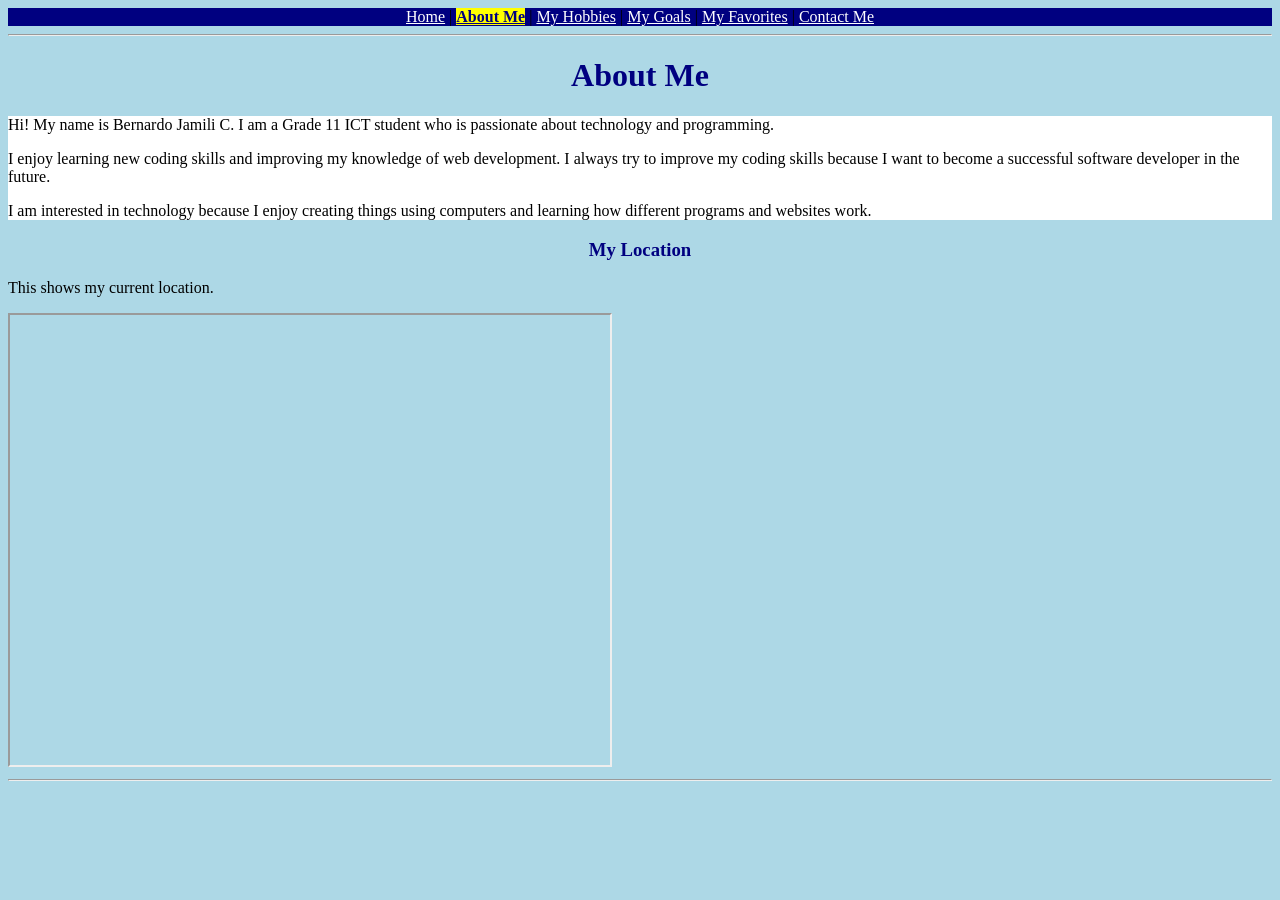
==== About me.html @ 5b298a46 "Refactor About Me section with class attributes Updated paragraph elements to include a class for st" ====
<!DOCTYPE html>
<html lang="en">
<head>
    <meta charset="UTF-8">
    <meta name="viewport" content="width=device-width, initial-scale=1.0">
    <title>Bernardo Jamili C. - About Me</title>
    <link rel="stylesheet" href="style.css">
</head>

<body>

<nav>
    <a class="nav-link" href="index.html">Home</a> |
    <a class="nav-link highlight" href="About me.html">About Me</a> |
    <a class="nav-link" href="Hobbies.html">My Hobbies</a> |
    <a class="nav-link" href="Goals.html">My Goals</a> |
    <a class="nav-link" href="Favorites.html">My Favorites</a> |
    <a class="nav-link" href="contact.html">Contact Me</a>
</nav>

<hr>

<h1 id="page-title">About Me</h1>

<div id="about-section">

    <p class="about-text">
        Hi! My name is Bernardo Jamili C. I am a Grade 11 ICT
        student who is passionate about technology and programming.
    </p>

    <p class="about-text">
        I enjoy learning new coding skills and improving my
        knowledge of web development. I always try to improve my
        coding skills because I want to become a successful
        software developer in the future.
    </p>

    <p class="about-text">
        I am interested in technology because I enjoy creating
        things using computers and learning how different programs
        and websites work.
    </p>

</div>

<h3 class="section-title">My Location</h3>

<p class="about-text">
    This shows my current location.
</p>

<iframe
    src="https://www.google.com/maps/embed?pb=!1m18!1m12!1m3!1d3399.1537400641478!2d124.00300313278694!3d10.290626465885428!2m3!1f0!2f0!3f0!3m2!1i1024!2i768!4f13.1!3m3!1m2!1s0x33a9973127740e0f%3A0x9911d2f9ac314143!2sGoong%20Spa!5e1!3m2!1sen!2sph!4v1786276310783!5m2!1sen!2sph"
    width="600"
    height="450"
    allowfullscreen
    loading="lazy"
    referrerpolicy="strict-origin-when-cross-origin">
</iframe>

<hr>

</body>
</html>
---- style.css ----
body {
    background-color: lightblue;
    color: black;
    text-align: left;
}

nav {
    background-color: navy;
    text-align: center;
}

h1 {
    color: navy;
    text-align: center;
    font-weight: bold;
}

h2 {
    color: navy;
}

h3 {
    color: navy;
}

p {
    color: black;
}

th {
    background-color: navy;
    color: white;
    font-weight: bold;
}

td {
    color: black;
}

button {
    background-color: navy;
    color: white;
    font-weight: bold;
}


/* ==============================
   CLASS SELECTORS
   ============================== */

.nav-link {
    color: white;
}

.highlight {
    background-color: yellow;
    color: navy;
    font-weight: bold;
}

.section-title {
    color: navy;
    text-align: center;
    font-weight: bold;
}

.info-table {
    background-color: white;
    color: black;
}

.about-text {
    color: black;
}

.home-text {
    color: black;
}

.goal-text {
    color: black;
}

.hobby-text {
    color: black;
}

.favorite-text {
    color: black;
}

.form-label {
    color: navy;
    font-weight: bold;
}

.form-input {
    background-color: white;
    color: black;
}


/* ==============================
   ID SELECTORS
   ============================== */

#page-title {
    color: navy;
    text-align: center;
    font-weight: bold;
}

#main-header {
    background-color: white;
    text-align: center;
}

#about-section {
    background-color: white;
    text-align: left;
}

#contact-section {
    background-color: white;
    text-align: left;
}

#contact-form {
    color: black;
}
```
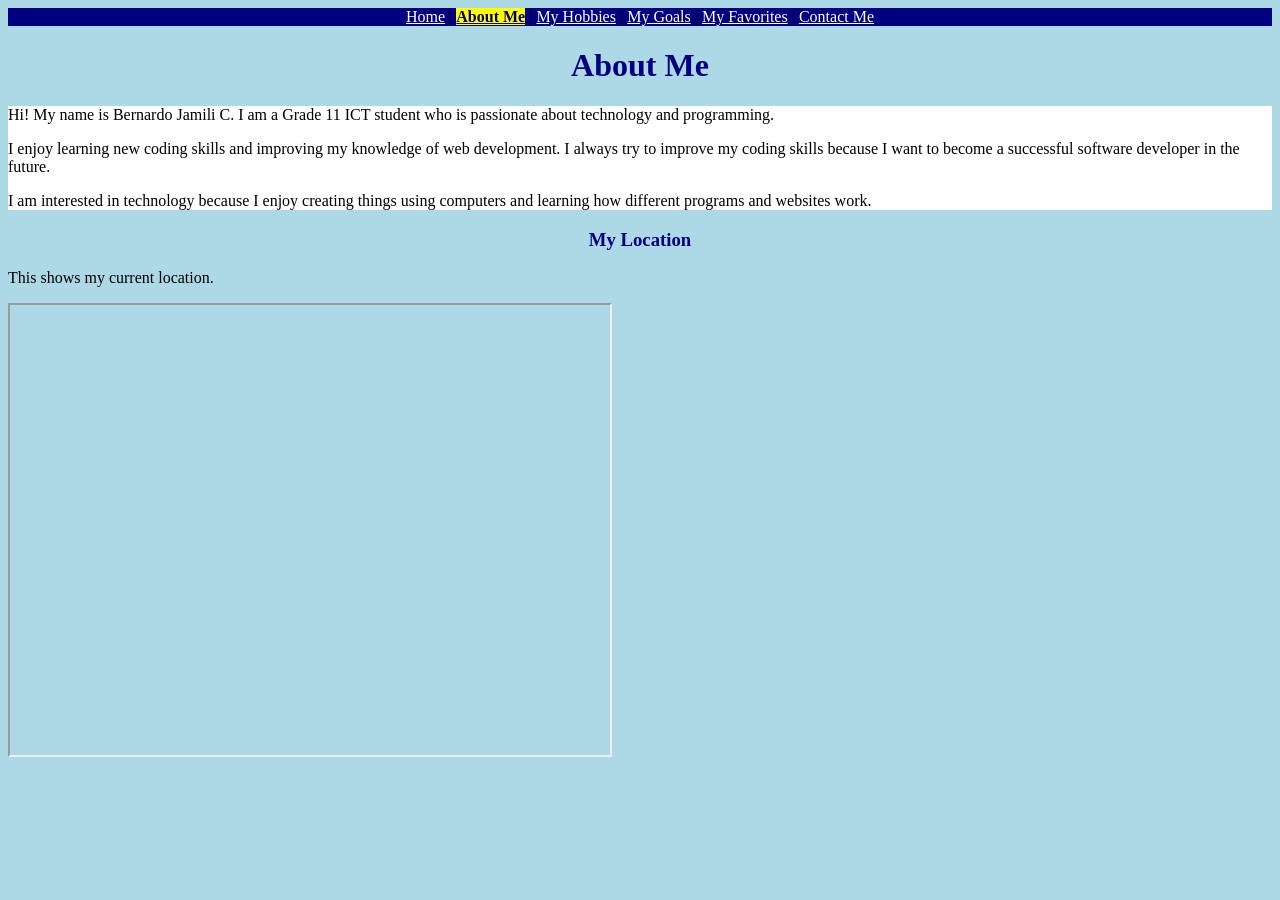
==== commit a9ba7b1d: "Update About me.html" ====
--- a/About me.html
+++ b/About me.html
@@ -17,8 +17,6 @@
     <a class="nav-link" href="Favorites.html">My Favorites</a> |
     <a class="nav-link" href="contact.html">Contact Me</a>
 </nav>
-
-<hr>
 
 <h1 id="page-title">About Me</h1>
 
@@ -59,7 +57,5 @@
     referrerpolicy="strict-origin-when-cross-origin">
 </iframe>
 
-<hr>
-
 </body>
 </html>
--- a/style.css
+++ b/style.css
@@ -128,4 +128,4 @@
 #contact-form {
     color: black;
 }
-```
+
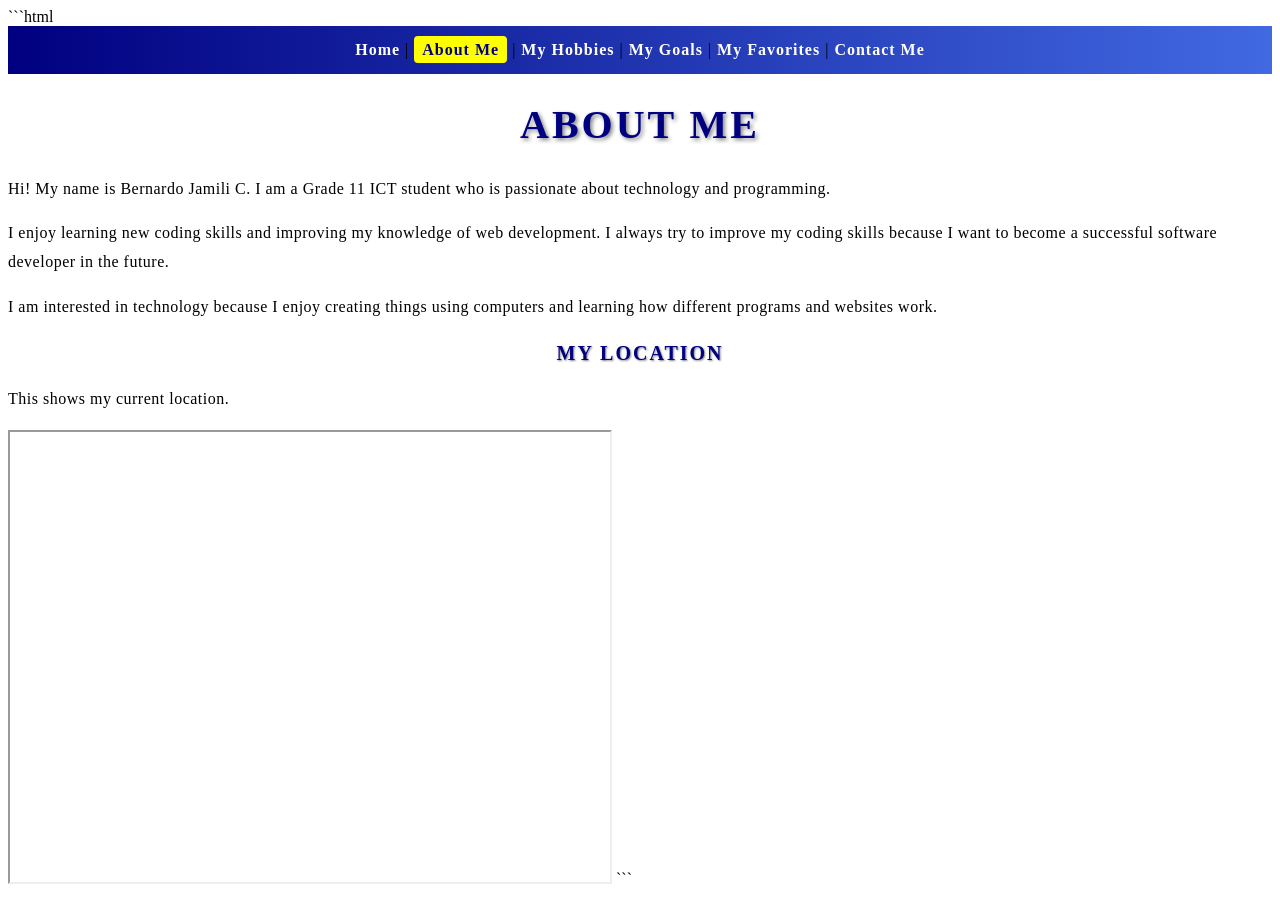
==== commit b4efbb9f: "Refactor About Me page HTML structure Updated the HTML structure and formatting for consistency." ====
--- a/About me.html
+++ b/About me.html
@@ -1,61 +1,66 @@
+```html
 <!DOCTYPE html>
 <html lang="en">
+
 <head>
     <meta charset="UTF-8">
     <meta name="viewport" content="width=device-width, initial-scale=1.0">
+
     <title>Bernardo Jamili C. - About Me</title>
+
     <link rel="stylesheet" href="style.css">
 </head>
 
 <body>
 
-<nav>
-    <a class="nav-link" href="index.html">Home</a> |
-    <a class="nav-link highlight" href="About me.html">About Me</a> |
-    <a class="nav-link" href="Hobbies.html">My Hobbies</a> |
-    <a class="nav-link" href="Goals.html">My Goals</a> |
-    <a class="nav-link" href="Favorites.html">My Favorites</a> |
-    <a class="nav-link" href="contact.html">Contact Me</a>
-</nav>
+    <nav>
+        <a class="nav-link" href="index.html">Home</a> |
+        <a class="nav-link highlight" href="About me.html">About Me</a> |
+        <a class="nav-link" href="Hobbies.html">My Hobbies</a> |
+        <a class="nav-link" href="Goals.html">My Goals</a> |
+        <a class="nav-link" href="Favorites.html">My Favorites</a> |
+        <a class="nav-link" href="contact.html">Contact Me</a>
+    </nav>
 
-<h1 id="page-title">About Me</h1>
+    <h1 id="page-title">About Me</h1>
 
-<div id="about-section">
+    <div id="about-section">
+
+        <p class="about-text">
+            Hi! My name is Bernardo Jamili C. I am a Grade 11 ICT
+            student who is passionate about technology and programming.
+        </p>
+
+        <p class="about-text">
+            I enjoy learning new coding skills and improving my
+            knowledge of web development. I always try to improve my
+            coding skills because I want to become a successful
+            software developer in the future.
+        </p>
+
+        <p class="about-text">
+            I am interested in technology because I enjoy creating
+            things using computers and learning how different programs
+            and websites work.
+        </p>
+
+    </div>
+
+    <h3 class="section-title">My Location</h3>
 
     <p class="about-text">
-        Hi! My name is Bernardo Jamili C. I am a Grade 11 ICT
-        student who is passionate about technology and programming.
+        This shows my current location.
     </p>
 
-    <p class="about-text">
-        I enjoy learning new coding skills and improving my
-        knowledge of web development. I always try to improve my
-        coding skills because I want to become a successful
-        software developer in the future.
-    </p>
-
-    <p class="about-text">
-        I am interested in technology because I enjoy creating
-        things using computers and learning how different programs
-        and websites work.
-    </p>
-
-</div>
-
-<h3 class="section-title">My Location</h3>
-
-<p class="about-text">
-    This shows my current location.
-</p>
-
-<iframe
-    src="https://www.google.com/maps/embed?pb=!1m18!1m12!1m3!1d3399.1537400641478!2d124.00300313278694!3d10.290626465885428!2m3!1f0!2f0!3f0!3m2!1i1024!2i768!4f13.1!3m3!1m2!1s0x33a9973127740e0f%3A0x9911d2f9ac314143!2sGoong%20Spa!5e1!3m2!1sen!2sph!4v1786276310783!5m2!1sen!2sph"
-    width="600"
-    height="450"
-    allowfullscreen
-    loading="lazy"
-    referrerpolicy="strict-origin-when-cross-origin">
-</iframe>
+    <iframe
+        src="https://www.google.com/maps/embed?pb=!1m18!1m12!1m3!1d3399.1537400641478!2d124.00300313278694!3d10.290626465885428!2m3!1f0!2f0!3f0!3m2!1i1024!2i768!4f13.1!3m3!1m2!1s0x33a9973127740e0f%3A0x9911d2f9ac314143!2sGoong%20Spa!5e1!3m2!1sen!2sph!4v1786276310783!5m2!1sen!2sph"
+        width="600"
+        height="450"
+        allowfullscreen
+        loading="lazy"
+        referrerpolicy="strict-origin-when-cross-origin">
+    </iframe>
 
 </body>
 </html>
+```
--- a/style.css
+++ b/style.css
@@ -1,46 +1,110 @@
+```css
 body {
     background-color: lightblue;
     color: black;
+
+    /* CSS TEXT */
     text-align: left;
+    line-height: 1.6;
+
+    /* CSS FONT */
+    font-family: Arial, Helvetica, sans-serif;
+    font-size: 16px;
 }
 
 nav {
-    background-color: navy;
-    text-align: center;
+    /* CSS GRADIENT */
+    background: linear-gradient(to right, navy, #4169e1);
+
+    text-align: center;
+    padding: 15px;
+
+    /* CSS TEXT */
+    letter-spacing: 1px;
 }
 
 h1 {
     color: navy;
     text-align: center;
-    font-weight: bold;
+
+    /* CSS FONT */
+    font-family: Georgia, "Times New Roman", serif;
+    font-size: 36px;
+    font-weight: bold;
+
+    /* CSS TEXT */
+    text-transform: uppercase;
+    letter-spacing: 2px;
+    text-shadow: 2px 2px 3px gray;
 }
 
 h2 {
     color: navy;
+
+    /* CSS FONT */
+    font-size: 25px;
+    font-weight: bold;
 }
 
 h3 {
     color: navy;
+    font-size: 20px;
 }
 
 p {
     color: black;
-}
+
+    /* CSS TEXT */
+    line-height: 1.8;
+    letter-spacing: 0.5px;
+}
+
+
+/* ==============================
+   TABLE
+   ============================== */
 
 th {
     background-color: navy;
     color: white;
     font-weight: bold;
+
+    /* CSS TEXT */
+    text-align: center;
+    text-transform: uppercase;
 }
 
 td {
     color: black;
 }
+
+
+/* ==============================
+   BUTTON
+   ============================== */
 
 button {
     background-color: navy;
     color: white;
     font-weight: bold;
+
+    /* CSS FONT */
+    font-size: 16px;
+
+    /* CSS TEXT */
+    text-transform: uppercase;
+    letter-spacing: 1px;
+
+    padding: 10px 20px;
+    border: none;
+    border-radius: 5px;
+
+    /* CSS OPACITY */
+    opacity: 0.9;
+}
+
+button:hover {
+    opacity: 0.7;
 }
 
 
@@ -50,18 +114,37 @@
 
 .nav-link {
     color: white;
+
+    /* CSS TEXT */
+    text-decoration: none;
+    font-weight: bold;
+}
+
+.nav-link:hover {
+    text-decoration: underline;
+
+    /* CSS OPACITY */
+    opacity: 0.7;
 }
 
 .highlight {
     background-color: yellow;
     color: navy;
     font-weight: bold;
+
+    padding: 5px 8px;
+    border-radius: 4px;
 }
 
 .section-title {
     color: navy;
     text-align: center;
     font-weight: bold;
+
+    /* CSS TEXT */
+    text-transform: uppercase;
+    letter-spacing: 2px;
+    text-shadow: 1px 1px 2px gray;
 }
 
 .info-table {
@@ -75,6 +158,9 @@
 
 .home-text {
     color: black;
+
+    /* CSS TEXT */
+    line-height: 1.8;
 }
 
 .goal-text {
@@ -92,11 +178,21 @@
 .form-label {
     color: navy;
     font-weight: bold;
+
+    /* CSS FONT */
+    font-size: 16px;
 }
 
 .form-input {
     background-color: white;
     color: black;
+
+    /* CSS FONT */
+    font-family: Arial, Helvetica, sans-serif;
+    font-size: 16px;
+
+    padding: 8px;
+    border: 1px solid navy;
 }
 
 
@@ -108,16 +204,34 @@
     color: navy;
     text-align: center;
     font-weight: bold;
+
+    /* CSS FONT */
+    font-family: Georgia, "Times New Roman", serif;
+    font-size: 40px;
+
+    /* CSS TEXT */
+    text-transform: uppercase;
+    letter-spacing: 3px;
+    text-shadow: 2px 2px 4px gray;
 }
 
 #main-header {
-    background-color: white;
-    text-align: center;
+    /* CSS GRADIENT */
+    background: linear-gradient(to bottom, white, lightblue);
+
+    text-align: center;
+    padding: 30px;
+
+    /* CSS OPACITY */
+    opacity: 0.95;
 }
 
 #about-section {
     background-color: white;
     text-align: left;
+
+    /* CSS TEXT */
+    line-height: 1.7;
 }
 
 #contact-section {
@@ -128,4 +242,4 @@
 #contact-form {
     color: black;
 }
-
+```
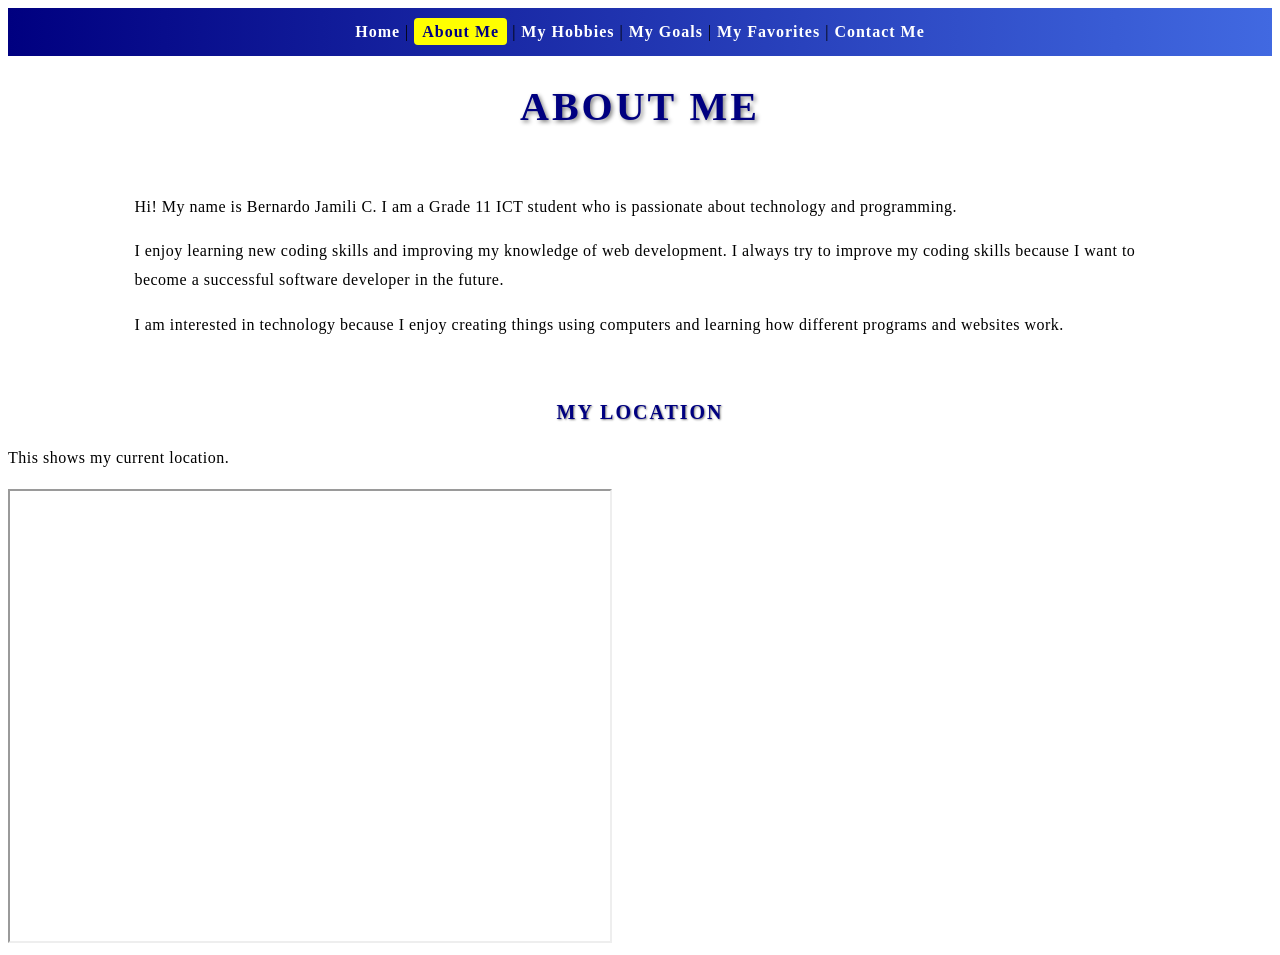
==== commit 6d141a4b: "Update About me.html" ====
--- a/About me.html
+++ b/About me.html
@@ -1,4 +1,4 @@
-```html
+
 <!DOCTYPE html>
 <html lang="en">
 
@@ -63,4 +63,3 @@
 
 </body>
 </html>
-```
--- a/style.css
+++ b/style.css
@@ -64,6 +64,12 @@
    TABLE
    ============================== */
 
+table {
+    width: 80%;
+    margin: 25px auto;
+    border-collapse: collapse;
+}
+
 th {
     background-color: navy;
     color: white;
@@ -76,6 +82,13 @@
 
 td {
     color: black;
+    background-color: white;
+}
+
+th,
+td {
+    border: 1px solid navy;
+    padding: 12px;
 }
 
 
@@ -232,14 +245,72 @@
 
     /* CSS TEXT */
     line-height: 1.7;
+
+    width: 80%;
+    margin: 25px auto;
+    padding: 20px;
+
+    border-radius: 10px;
 }
 
 #contact-section {
     background-color: white;
     text-align: left;
+
+    width: 80%;
+    margin: 25px auto;
+    padding: 20px;
+
+    border-radius: 10px;
 }
 
 #contact-form {
     color: black;
 }
+
+
+/* ==============================
+   HOBBY VIDEO
+   ============================== */
+
+.hobby-video {
+    display: block;
+    margin: 20px auto;
+
+    border-radius: 10px;
+
+    /* CSS OPACITY */
+    opacity: 0.9;
+}
+
+.hobby-video:hover {
+    opacity: 1;
+}
+
+
+/* ==============================
+   FAVORITES
+   ============================== */
+
+.favorite-list {
+    line-height: 2;
+    font-size: 17px;
+    color: black;
+}
+
+.favorite-list li {
+    letter-spacing: 0.5px;
+}
+
+.favorite-audio {
+    display: block;
+    margin: 20px auto;
+
+    /* CSS OPACITY */
+    opacity: 0.9;
+}
+
+.favorite-audio:hover {
+    opacity: 1;
+}
 ```
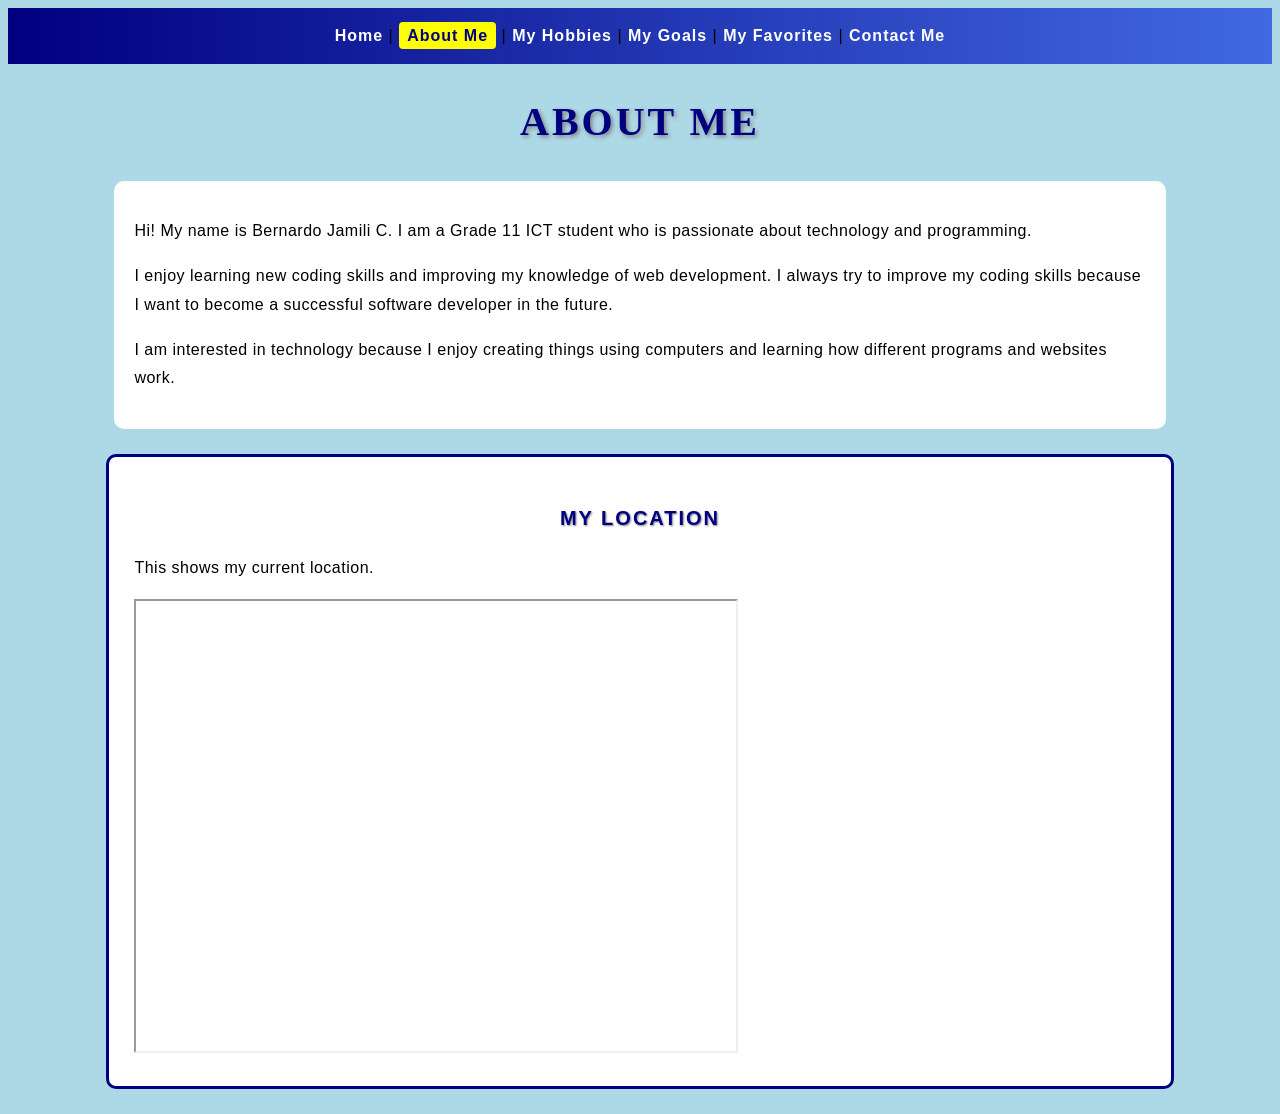
==== commit 4af825e9: "Update About me.html" ====
--- a/About me.html
+++ b/About me.html
@@ -45,6 +45,8 @@
         </p>
 
     </div>
+    
+    <div class="card">
 
     <h3 class="section-title">My Location</h3>
 
--- a/style.css
+++ b/style.css
@@ -1,4 +1,3 @@
-```css
 body {
     background-color: lightblue;
     color: black;
@@ -237,6 +236,12 @@
 
     /* CSS OPACITY */
     opacity: 0.95;
+
+    /* 2.2 POSITION */
+    position: relative;
+
+    /* 2.2 BOX MODEL */
+    margin-bottom: 20px;
 }
 
 #about-section {
@@ -313,4 +318,128 @@
 .favorite-audio:hover {
     opacity: 1;
 }
-```
+
+
+/* ==============================
+   2.2 CSS BOX MODEL
+   ============================== */
+
+.card {
+    background-color: white;
+
+    /* BOX MODEL */
+    width: 80%;
+    margin: 25px auto;
+    padding: 25px;
+    border: 3px solid navy;
+
+    border-radius: 10px;
+
+    /* POSITION */
+    position: relative;
+}
+
+
+/* ==============================
+   2.2 FLOAT
+   ============================== */
+
+.profile-image {
+    float: left;
+
+    width: 300px;
+    height: auto;
+
+    margin: 10px 25px 15px 0;
+    padding: 5px;
+
+    border: 3px solid navy;
+    border-radius: 10px;
+}
+
+
+/* Clears the floated image */
+
+.clear-float {
+    clear: both;
+}
+
+
+/* ==============================
+   2.2 LIST
+   ============================== */
+
+.profile-list {
+    background-color: lightblue;
+
+    margin: 20px 0;
+    padding: 20px 40px;
+
+    border: 2px solid navy;
+    border-radius: 8px;
+
+    line-height: 2;
+}
+
+.profile-list li {
+    color: navy;
+    font-weight: bold;
+}
+
+
+/* ==============================
+   2.2 LINKS
+   ============================== */
+
+.page-links {
+    margin-top: 20px;
+}
+
+.page-links a {
+    display: inline-block;
+
+    background-color: navy;
+    color: white;
+
+    text-decoration: none;
+    font-weight: bold;
+
+    padding: 10px 15px;
+    margin: 5px;
+
+    border: 2px solid navy;
+    border-radius: 5px;
+}
+
+.page-links a:hover {
+    background-color: royalblue;
+    color: white;
+
+    text-decoration: underline;
+}
+
+
+/* ==============================
+   2.2 POSITION + Z-INDEX
+   ============================== */
+
+.profile-badge {
+    /* POSITION */
+    position: absolute;
+
+    top: 15px;
+    right: 20px;
+
+    /* Z-INDEX */
+    z-index: 10;
+
+    background-color: yellow;
+    color: navy;
+
+    padding: 8px 12px;
+
+    border: 2px solid navy;
+    border-radius: 5px;
+
+    font-weight: bold;
+}
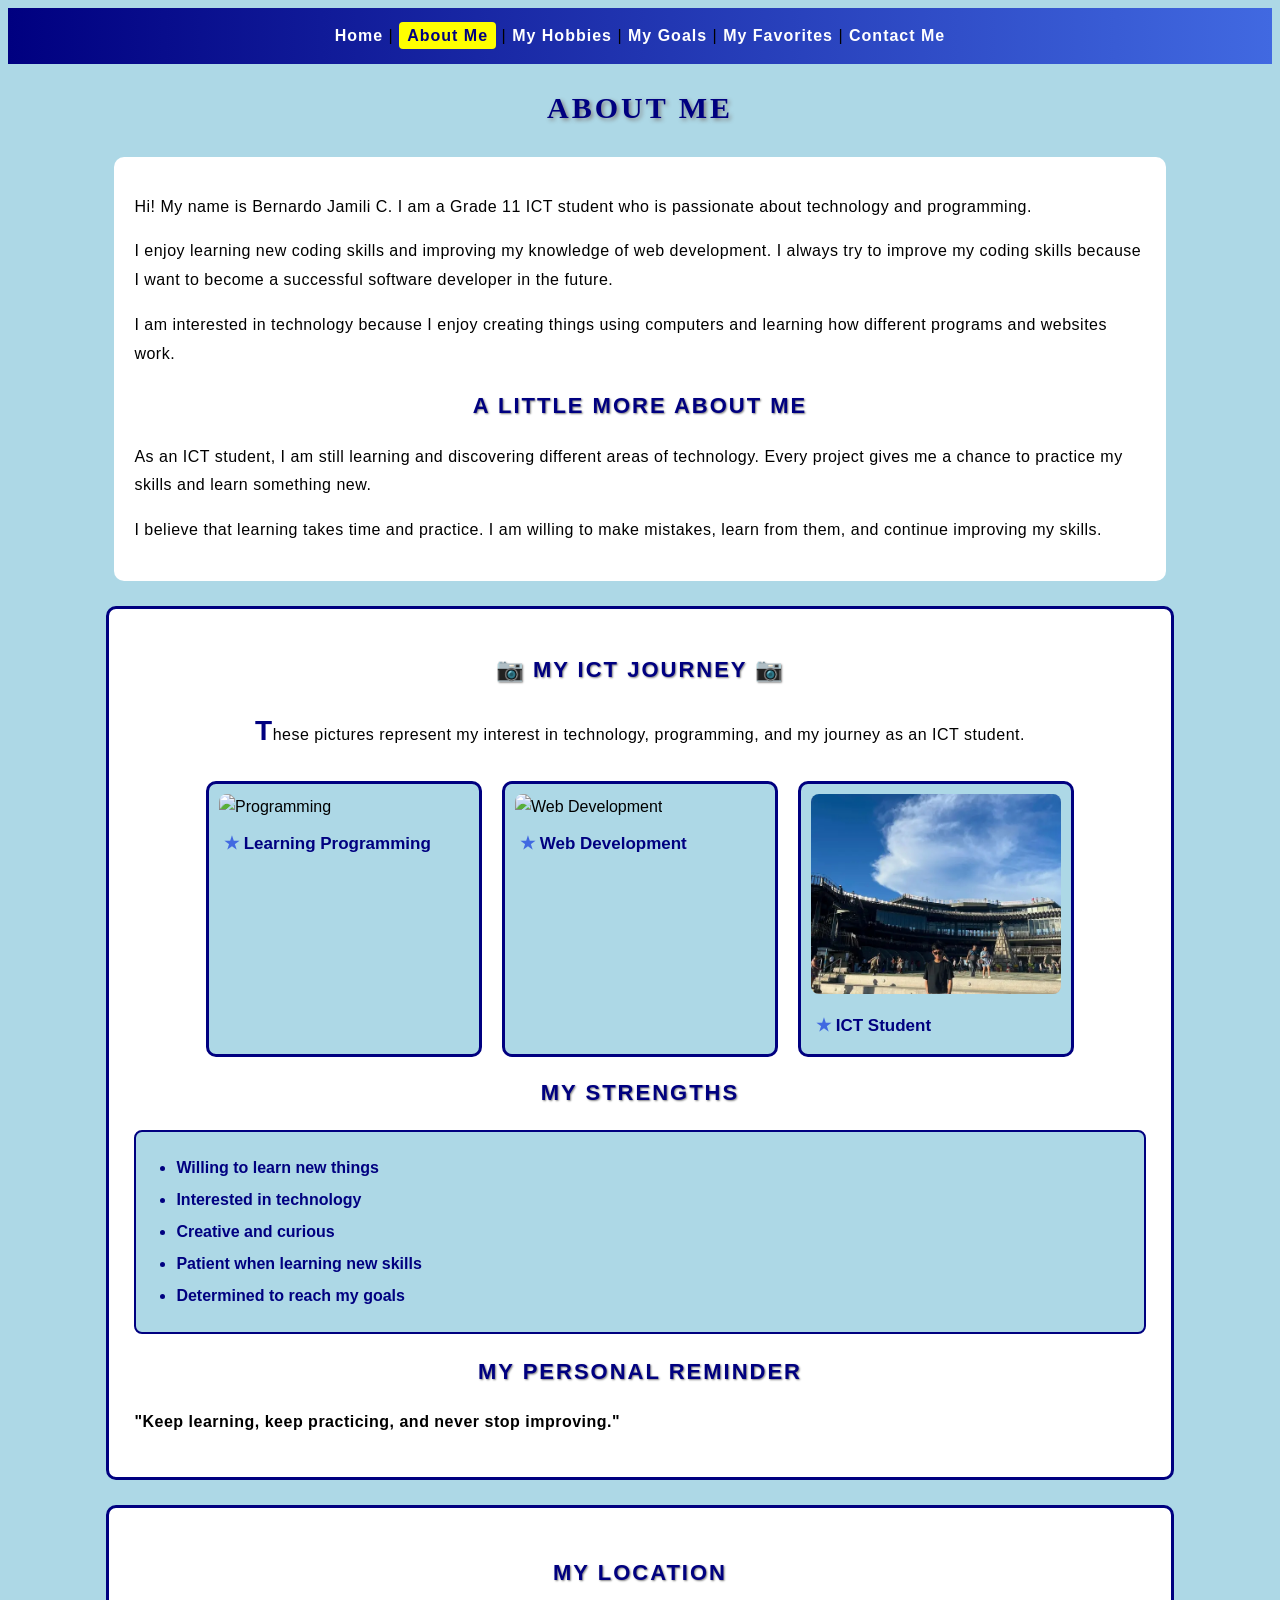
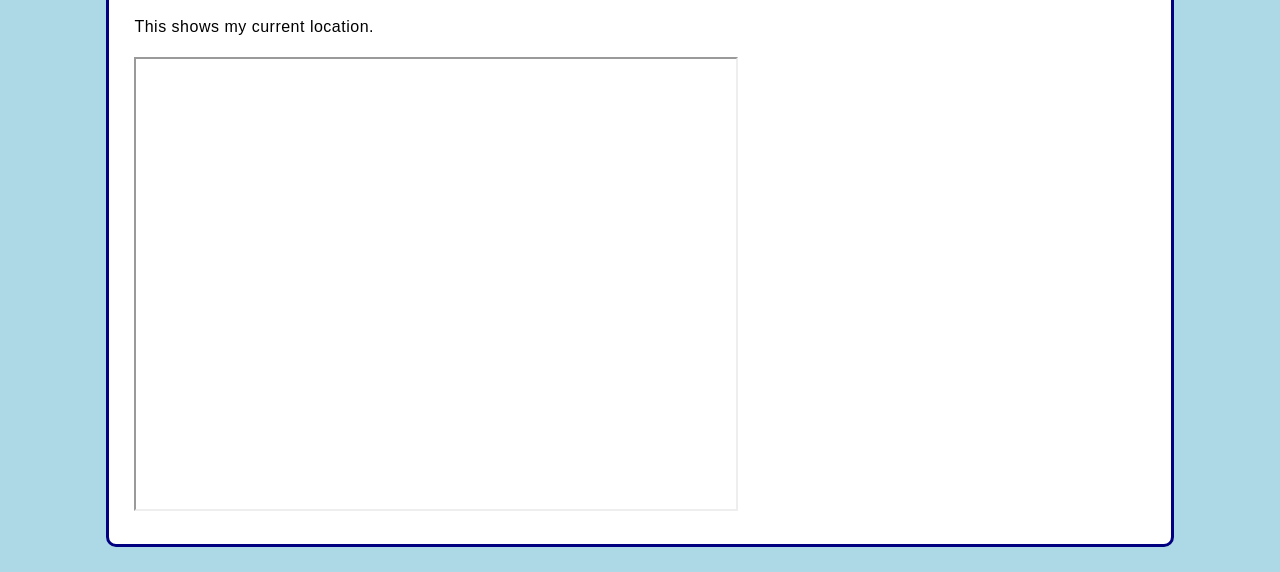
==== commit 7675655c: "Enhance About Me page with navigation and content Added navigation and additional sections to About " ====
--- a/About me.html
+++ b/About me.html
@@ -1,4 +1,3 @@
-
 <!DOCTYPE html>
 <html lang="en">
 
@@ -13,6 +12,7 @@
 
 <body>
 
+    <!-- Navigation -->
     <nav>
         <a class="nav-link" href="index.html">Home</a> |
         <a class="nav-link highlight" href="About me.html">About Me</a> |
@@ -22,6 +22,8 @@
         <a class="nav-link" href="contact.html">Contact Me</a>
     </nav>
 
+
+    <!-- About Me -->
     <h1 id="page-title">About Me</h1>
 
     <div id="about-section">
@@ -44,24 +46,105 @@
             and websites work.
         </p>
 
+        <!-- Additional Information -->
+        <h2 class="section-title">A Little More About Me</h2>
+
+        <p class="about-text">
+            As an ICT student, I am still learning and discovering
+            different areas of technology. Every project gives me a
+            chance to practice my skills and learn something new.
+        </p>
+
+        <p class="about-text">
+            I believe that learning takes time and practice. I am
+            willing to make mistakes, learn from them, and continue
+            improving my skills.
+        </p>
+
     </div>
-    
+
+
+    <!-- ICT Journey Gallery -->
     <div class="card">
 
-    <h3 class="section-title">My Location</h3>
+        <h2 class="section-title gallery-title">
+            My ICT Journey
+        </h2>
 
-    <p class="about-text">
-        This shows my current location.
-    </p>
+        <p class="gallery-intro">
+            These pictures represent my interest in technology,
+            programming, and my journey as an ICT student.
+        </p>
 
-    <iframe
-        src="https://www.google.com/maps/embed?pb=!1m18!1m12!1m3!1d3399.1537400641478!2d124.00300313278694!3d10.290626465885428!2m3!1f0!2f0!3f0!3m2!1i1024!2i768!4f13.1!3m3!1m2!1s0x33a9973127740e0f%3A0x9911d2f9ac314143!2sGoong%20Spa!5e1!3m2!1sen!2sph!4v1786276310783!5m2!1sen!2sph"
-        width="600"
-        height="450"
-        allowfullscreen
-        loading="lazy"
-        referrerpolicy="strict-origin-when-cross-origin">
-    </iframe>
+        <div class="image-gallery">
+
+            <div class="gallery-item">
+                <img src="programming.jpg" alt="Programming">
+                <div class="gallery-description">
+                    Learning Programming
+                </div>
+            </div>
+
+            <div class="gallery-item">
+                <img src="web development.jpg" alt="Web Development">
+                <div class="gallery-description">
+                    Web Development
+                </div>
+            </div>
+
+            <div class="gallery-item">
+                <img src="bernard.jpg" alt="Bernardo Jamili C.">
+                <div class="gallery-description">
+                    ICT Student
+                </div>
+            </div>
+
+        </div>
+
+
+        <!-- My Strengths -->
+        <h2 class="section-title">My Strengths</h2>
+
+        <ul class="profile-list">
+            <li>Willing to learn new things</li>
+            <li>Interested in technology</li>
+            <li>Creative and curious</li>
+            <li>Patient when learning new skills</li>
+            <li>Determined to reach my goals</li>
+        </ul>
+
+
+        <!-- Personal Quote -->
+        <h2 class="section-title">My Personal Reminder</h2>
+
+        <p class="about-text">
+            <strong>
+                "Keep learning, keep practicing, and never stop improving."
+            </strong>
+        </p>
+
+    </div>
+
+
+    <!-- Location -->
+    <div class="card">
+
+        <h3 class="section-title">My Location</h3>
+
+        <p class="about-text">
+            This shows my current location.
+        </p>
+
+        <iframe
+            src="https://www.google.com/maps/embed?pb=!1m18!1m12!1m3!1d3399.1537400641478!2d124.00300313278694!3d10.290626465885428!2m3!1f0!2f0!3f0!3m2!1i1024!2i768!4f13.1!3m3!1m2!1s0x33a9973127740e0f%3A0x9911d2f9ac314143!2sGoong%20Spa!5e1!3m2!1sen!2sph!4v1786276310783!5m2!1sen!2sph"
+            width="600"
+            height="450"
+            allowfullscreen
+            loading="lazy"
+            referrerpolicy="strict-origin-when-cross-origin">
+        </iframe>
+
+    </div>
 
 </body>
 </html>
--- a/style.css
+++ b/style.css
@@ -28,7 +28,7 @@
 
     /* CSS FONT */
     font-family: Georgia, "Times New Roman", serif;
-    font-size: 36px;
+    font-size: 30px;
     font-weight: bold;
 
     /* CSS TEXT */
@@ -39,9 +39,7 @@
 
 h2 {
     color: navy;
-
-    /* CSS FONT */
-    font-size: 25px;
+    font-size: 22px;
     font-weight: bold;
 }
 
@@ -52,8 +50,6 @@
 
 p {
     color: black;
-
-    /* CSS TEXT */
     line-height: 1.8;
     letter-spacing: 0.5px;
 }
@@ -73,8 +69,6 @@
     background-color: navy;
     color: white;
     font-weight: bold;
-
-    /* CSS TEXT */
     text-align: center;
     text-transform: uppercase;
 }
@@ -99,19 +93,16 @@
     background-color: navy;
     color: white;
     font-weight: bold;
-
-    /* CSS FONT */
     font-size: 16px;
 
-    /* CSS TEXT */
     text-transform: uppercase;
     letter-spacing: 1px;
 
     padding: 10px 20px;
+
     border: none;
     border-radius: 5px;
 
-    /* CSS OPACITY */
     opacity: 0.9;
 }
 
@@ -126,16 +117,12 @@
 
 .nav-link {
     color: white;
-
-    /* CSS TEXT */
     text-decoration: none;
     font-weight: bold;
 }
 
 .nav-link:hover {
     text-decoration: underline;
-
-    /* CSS OPACITY */
     opacity: 0.7;
 }
 
@@ -152,8 +139,8 @@
     color: navy;
     text-align: center;
     font-weight: bold;
-
-    /* CSS TEXT */
+    font-size: 22px;
+
     text-transform: uppercase;
     letter-spacing: 2px;
     text-shadow: 1px 1px 2px gray;
@@ -170,8 +157,6 @@
 
 .home-text {
     color: black;
-
-    /* CSS TEXT */
     line-height: 1.8;
 }
 
@@ -190,8 +175,6 @@
 .form-label {
     color: navy;
     font-weight: bold;
-
-    /* CSS FONT */
     font-size: 16px;
 }
 
@@ -199,11 +182,11 @@
     background-color: white;
     color: black;
 
-    /* CSS FONT */
     font-family: Arial, Helvetica, sans-serif;
     font-size: 16px;
 
     padding: 8px;
+
     border: 1px solid navy;
 }
 
@@ -217,24 +200,20 @@
     text-align: center;
     font-weight: bold;
 
-    /* CSS FONT */
     font-family: Georgia, "Times New Roman", serif;
-    font-size: 40px;
-
-    /* CSS TEXT */
+    font-size: 30px;
+
     text-transform: uppercase;
     letter-spacing: 3px;
     text-shadow: 2px 2px 4px gray;
 }
 
 #main-header {
-    /* CSS GRADIENT */
     background: linear-gradient(to bottom, white, lightblue);
 
     text-align: center;
     padding: 30px;
 
-    /* CSS OPACITY */
     opacity: 0.95;
 
     /* 2.2 POSITION */
@@ -247,8 +226,6 @@
 #about-section {
     background-color: white;
     text-align: left;
-
-    /* CSS TEXT */
     line-height: 1.7;
 
     width: 80%;
@@ -284,7 +261,6 @@
 
     border-radius: 10px;
 
-    /* CSS OPACITY */
     opacity: 0.9;
 }
 
@@ -311,7 +287,6 @@
     display: block;
     margin: 20px auto;
 
-    /* CSS OPACITY */
     opacity: 0.9;
 }
 
@@ -327,15 +302,13 @@
 .card {
     background-color: white;
 
-    /* BOX MODEL */
     width: 80%;
     margin: 25px auto;
     padding: 25px;
+
     border: 3px solid navy;
-
     border-radius: 10px;
 
-    /* POSITION */
     position: relative;
 }
 
@@ -356,9 +329,6 @@
     border: 3px solid navy;
     border-radius: 10px;
 }
-
-
-/* Clears the floated image */
 
 .clear-float {
     clear: both;
@@ -424,13 +394,11 @@
    ============================== */
 
 .profile-badge {
-    /* POSITION */
     position: absolute;
 
     top: 15px;
     right: 20px;
 
-    /* Z-INDEX */
     z-index: 10;
 
     background-color: yellow;
@@ -443,3 +411,152 @@
 
     font-weight: bold;
 }
+
+
+/* ==========================================
+   2.3 CSS IMAGE GALLERY
+   ========================================== */
+
+.gallery-section {
+    text-align: center;
+}
+
+.gallery-intro {
+    text-align: center;
+    margin-bottom: 25px;
+}
+
+.image-gallery {
+    display: flex;
+    flex-wrap: wrap;
+    justify-content: center;
+
+    gap: 20px;
+}
+
+.gallery-item {
+    width: 250px;
+
+    background-color: lightblue;
+
+    border: 3px solid navy;
+    border-radius: 10px;
+
+    padding: 10px;
+
+    transition: 0.3s;
+}
+
+.gallery-item img {
+    width: 100%;
+    height: 200px;
+
+    object-fit: cover;
+
+    border-radius: 8px;
+}
+
+.gallery-description {
+    color: navy;
+
+    font-weight: bold;
+    font-size: 17px;
+
+    padding: 10px 5px 5px;
+}
+
+
+/* ==========================================
+   2.3 CSS PSEUDO CLASSES
+   ========================================== */
+
+/* Hover over gallery */
+.gallery-item:hover {
+    background-color: white;
+
+    transform: scale(1.05);
+}
+
+/* Hover over gallery image */
+.gallery-item:hover img {
+    opacity: 0.8;
+}
+
+/* Hover over navigation link */
+.nav-link:hover {
+    color: yellow;
+}
+
+/* While clicking page link */
+.page-links a:active {
+    background-color: yellow;
+    color: navy;
+}
+
+/* When form input is selected */
+.form-input:focus {
+    background-color: lightyellow;
+
+    border: 2px solid royalblue;
+}
+
+
+/* ==========================================
+   2.3 CSS PSEUDO ELEMENTS
+   ========================================== */
+
+/* Adds camera before gallery title */
+.gallery-title::before {
+    content: "📷 ";
+}
+
+/* Adds camera after gallery title */
+.gallery-title::after {
+    content: " 📷";
+}
+
+/* Changes first letter */
+.gallery-intro::first-letter {
+    color: navy;
+
+    font-size: 28px;
+    font-weight: bold;
+}
+
+/* Adds star before gallery descriptions */
+.gallery-description::before {
+    content: "★ ";
+
+    color: royalblue;
+}
+
+
+/* ==============================
+   RESPONSIVE DESIGN
+   ============================== */
+
+@media screen and (max-width: 700px) {
+
+    .card {
+        width: 85%;
+    }
+
+    .profile-image {
+        float: none;
+
+        display: block;
+
+        width: 90%;
+        max-width: 300px;
+
+        margin: 10px auto 20px;
+    }
+
+    .gallery-item {
+        width: 90%;
+    }
+
+    nav {
+        line-height: 2.5;
+    }
+}
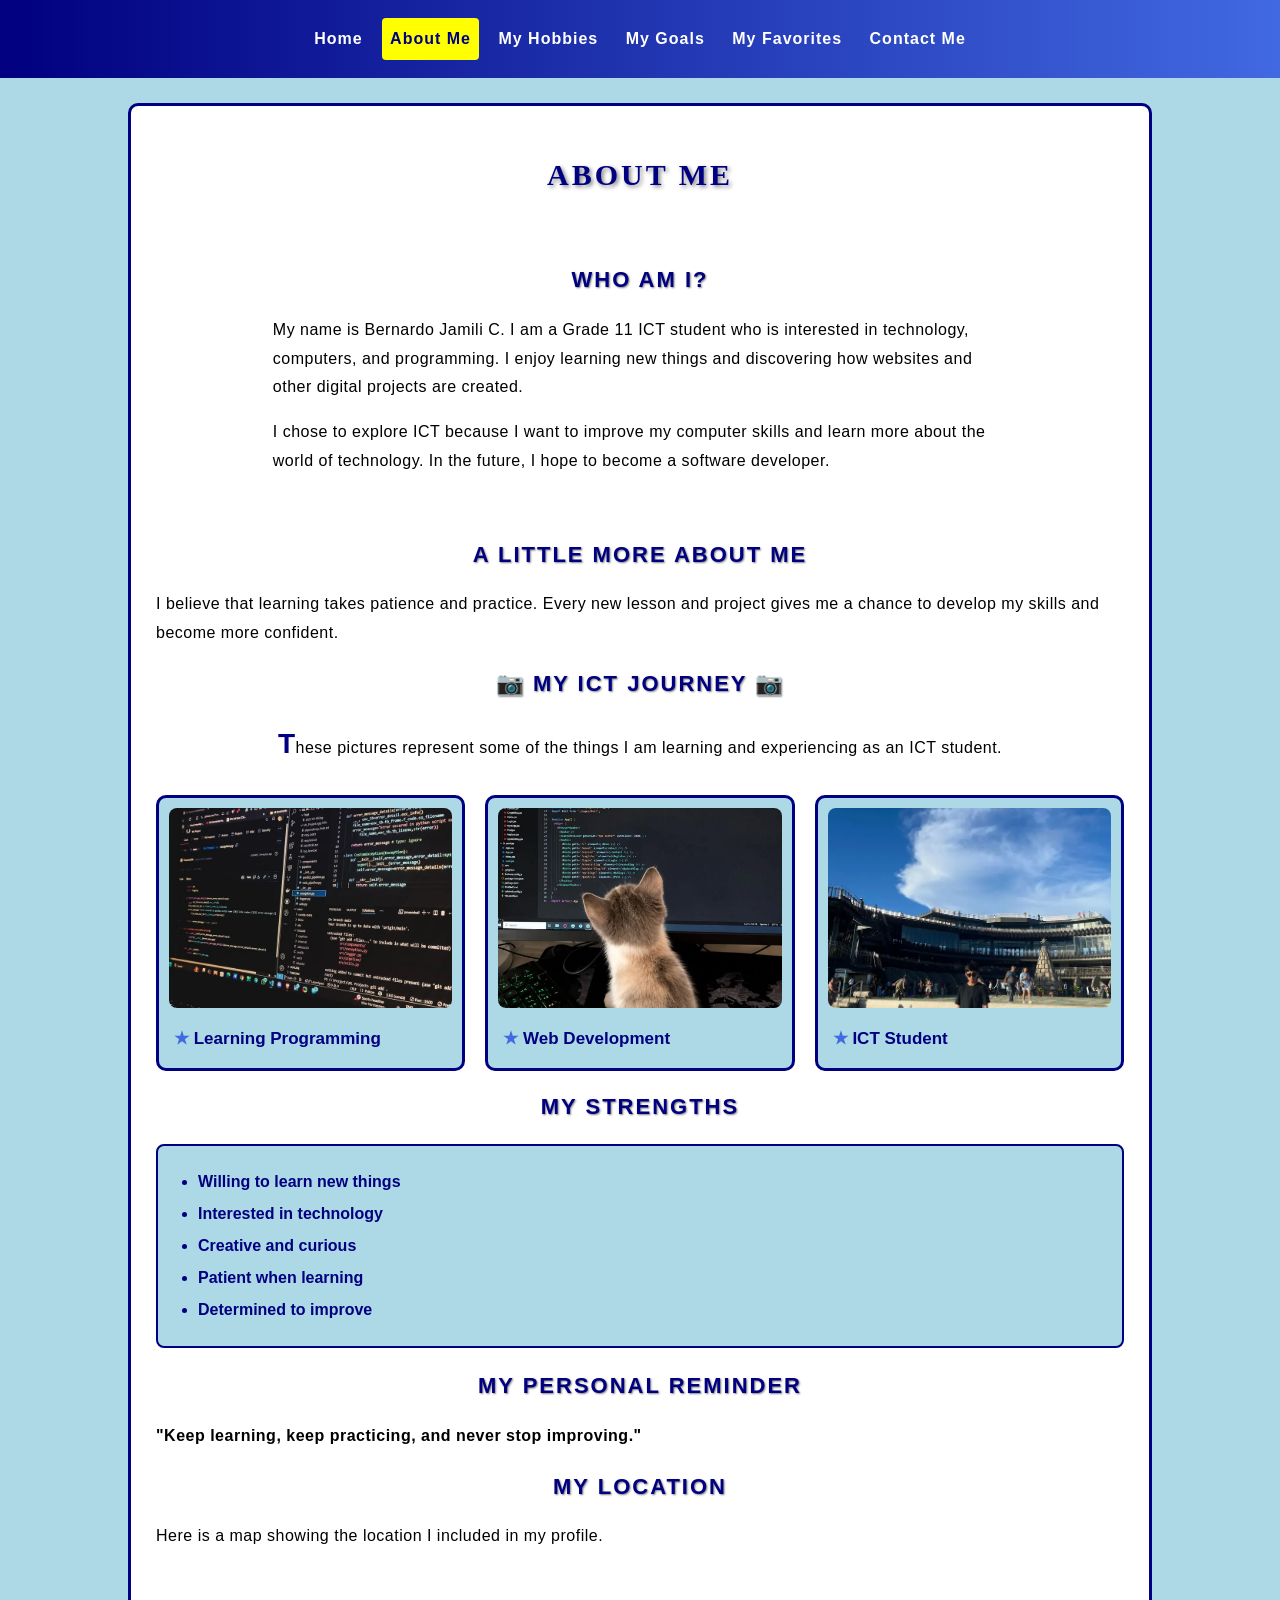
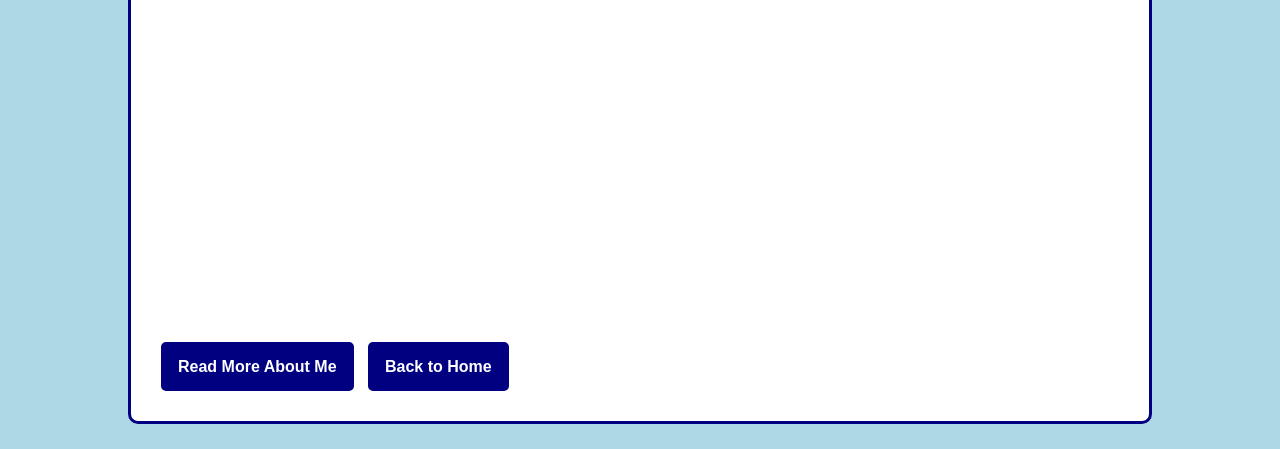
==== commit 8a5da30a: "Revise content and structure of About Me page Updated the About Me page with revised content and imp" ====
--- a/About me.html
+++ b/About me.html
@@ -1,120 +1,88 @@
 <!DOCTYPE html>
 <html lang="en">
-
 <head>
     <meta charset="UTF-8">
     <meta name="viewport" content="width=device-width, initial-scale=1.0">
-
     <title>Bernardo Jamili C. - About Me</title>
-
     <link rel="stylesheet" href="style.css">
 </head>
 
 <body>
 
-    <!-- Navigation -->
     <nav>
-        <a class="nav-link" href="index.html">Home</a> |
-        <a class="nav-link highlight" href="About me.html">About Me</a> |
-        <a class="nav-link" href="Hobbies.html">My Hobbies</a> |
-        <a class="nav-link" href="Goals.html">My Goals</a> |
-        <a class="nav-link" href="Favorites.html">My Favorites</a> |
+        <a class="nav-link" href="index.html">Home</a>
+        <a class="nav-link highlight" href="About me.html">About Me</a>
+        <a class="nav-link" href="Hobbies.html">My Hobbies</a>
+        <a class="nav-link" href="Goals.html">My Goals</a>
+        <a class="nav-link" href="Favorites.html">My Favorites</a>
         <a class="nav-link" href="contact.html">Contact Me</a>
     </nav>
 
+    <main class="card">
 
-    <!-- About Me -->
-    <h1 id="page-title">About Me</h1>
+        <h1 id="page-title">About Me</h1>
 
-    <div id="about-section">
+        <section id="about-section">
+            <h2 class="section-title">Who Am I?</h2>
 
-        <p class="about-text">
-            Hi! My name is Bernardo Jamili C. I am a Grade 11 ICT
-            student who is passionate about technology and programming.
-        </p>
+            <p class="about-text">
+                My name is Bernardo Jamili C. I am a Grade 11 ICT student
+                who is interested in technology, computers, and programming.
+                I enjoy learning new things and discovering how websites
+                and other digital projects are created.
+            </p>
 
-        <p class="about-text">
-            I enjoy learning new coding skills and improving my
-            knowledge of web development. I always try to improve my
-            coding skills because I want to become a successful
-            software developer in the future.
-        </p>
+            <p class="about-text">
+                I chose to explore ICT because I want to improve my
+                computer skills and learn more about the world of technology.
+                In the future, I hope to become a software developer.
+            </p>
+        </section>
 
-        <p class="about-text">
-            I am interested in technology because I enjoy creating
-            things using computers and learning how different programs
-            and websites work.
-        </p>
-
-        <!-- Additional Information -->
         <h2 class="section-title">A Little More About Me</h2>
 
         <p class="about-text">
-            As an ICT student, I am still learning and discovering
-            different areas of technology. Every project gives me a
-            chance to practice my skills and learn something new.
+            I believe that learning takes patience and practice.
+            Every new lesson and project gives me a chance to develop
+            my skills and become more confident.
         </p>
 
-        <p class="about-text">
-            I believe that learning takes time and practice. I am
-            willing to make mistakes, learn from them, and continue
-            improving my skills.
-        </p>
-
-    </div>
-
-
-    <!-- ICT Journey Gallery -->
-    <div class="card">
-
-        <h2 class="section-title gallery-title">
-            My ICT Journey
-        </h2>
+        <h2 class="section-title gallery-title">My ICT Journey</h2>
 
         <p class="gallery-intro">
-            These pictures represent my interest in technology,
-            programming, and my journey as an ICT student.
+            These pictures represent some of the things I am learning
+            and experiencing as an ICT student.
         </p>
 
         <div class="image-gallery">
 
             <div class="gallery-item">
                 <img src="programming.jpg" alt="Programming">
-                <div class="gallery-description">
-                    Learning Programming
-                </div>
+                <div class="gallery-description">Learning Programming</div>
             </div>
 
             <div class="gallery-item">
-                <img src="web development.jpg" alt="Web Development">
-                <div class="gallery-description">
-                    Web Development
-                </div>
+                <img src="web development.jpg" alt="Web development">
+                <div class="gallery-description">Web Development</div>
             </div>
 
             <div class="gallery-item">
-                <img src="bernard.jpg" alt="Bernardo Jamili C.">
-                <div class="gallery-description">
-                    ICT Student
-                </div>
+                <img src="bernard.jpg" alt="Bernardo, an ICT student">
+                <div class="gallery-description">ICT Student</div>
             </div>
 
         </div>
 
-
-        <!-- My Strengths -->
         <h2 class="section-title">My Strengths</h2>
 
         <ul class="profile-list">
             <li>Willing to learn new things</li>
             <li>Interested in technology</li>
             <li>Creative and curious</li>
-            <li>Patient when learning new skills</li>
-            <li>Determined to reach my goals</li>
+            <li>Patient when learning</li>
+            <li>Determined to improve</li>
         </ul>
 
-
-        <!-- Personal Quote -->
         <h2 class="section-title">My Personal Reminder</h2>
 
         <p class="about-text">
@@ -123,28 +91,30 @@
             </strong>
         </p>
 
-    </div>
-
-
-    <!-- Location -->
-    <div class="card">
-
-        <h3 class="section-title">My Location</h3>
+        <h2 class="section-title">My Location</h2>
 
         <p class="about-text">
-            This shows my current location.
+            Here is a map showing the location I included in my profile.
         </p>
 
-        <iframe
-            src="https://www.google.com/maps/embed?pb=!1m18!1m12!1m3!1d3399.1537400641478!2d124.00300313278694!3d10.290626465885428!2m3!1f0!2f0!3f0!3m2!1i1024!2i768!4f13.1!3m3!1m2!1s0x33a9973127740e0f%3A0x9911d2f9ac314143!2sGoong%20Spa!5e1!3m2!1sen!2sph!4v1786276310783!5m2!1sen!2sph"
-            width="600"
-            height="450"
-            allowfullscreen
-            loading="lazy"
-            referrerpolicy="strict-origin-when-cross-origin">
-        </iframe>
+        <div style="width: 100%; overflow: hidden; border-radius: 10px;">
+            <iframe
+                title="Goong Spa location map"
+                src="https://www.google.com/maps?q=Goong%20Spa&output=embed"
+                width="100%"
+                height="350"
+                style="border: 0;"
+                loading="lazy"
+                allowfullscreen>
+            </iframe>
+        </div>
 
-    </div>
+        <div class="page-links">
+            <a href="more-about-me.html">Read More About Me</a>
+            <a href="index.html">Back to Home</a>
+        </div>
+
+    </main>
 
 </body>
 </html>
--- a/style.css
+++ b/style.css
@@ -1,37 +1,63 @@
+* {
+    box-sizing: border-box;
+}
+
 body {
     background-color: lightblue;
     color: black;
-
-    /* CSS TEXT */
     text-align: left;
     line-height: 1.6;
-
-    /* CSS FONT */
     font-family: Arial, Helvetica, sans-serif;
     font-size: 16px;
-}
+    margin: 0;
+}
+
+img {
+    max-width: 100%;
+    height: auto;
+}
+
+/* NAVIGATION */
 
 nav {
-    /* CSS GRADIENT */
     background: linear-gradient(to right, navy, #4169e1);
-
     text-align: center;
     padding: 15px;
-
-    /* CSS TEXT */
     letter-spacing: 1px;
-}
+    line-height: 2;
+}
+
+.nav-link {
+    display: inline-block;
+    color: white;
+    text-decoration: none;
+    font-weight: bold;
+    padding: 5px 8px;
+    margin: 3px;
+}
+
+.nav-link:hover {
+    color: yellow;
+    text-decoration: underline;
+    opacity: 0.7;
+}
+
+.highlight {
+    background-color: yellow;
+    color: navy;
+    font-weight: bold;
+    padding: 5px 8px;
+    border-radius: 4px;
+}
+
+/* HEADINGS */
 
 h1 {
     color: navy;
     text-align: center;
-
-    /* CSS FONT */
     font-family: Georgia, "Times New Roman", serif;
     font-size: 30px;
     font-weight: bold;
-
-    /* CSS TEXT */
     text-transform: uppercase;
     letter-spacing: 2px;
     text-shadow: 2px 2px 3px gray;
@@ -48,16 +74,45 @@
     font-size: 20px;
 }
 
+#page-title {
+    color: navy;
+    text-align: center;
+    font-weight: bold;
+    font-family: Georgia, "Times New Roman", serif;
+    font-size: 30px;
+    text-transform: uppercase;
+    letter-spacing: 3px;
+    text-shadow: 2px 2px 4px gray;
+}
+
+.section-title {
+    color: navy;
+    text-align: center;
+    font-weight: bold;
+    font-size: 22px;
+    text-transform: uppercase;
+    letter-spacing: 2px;
+    text-shadow: 1px 1px 2px gray;
+}
+
+/* PARAGRAPHS */
+
 p {
     color: black;
     line-height: 1.8;
     letter-spacing: 0.5px;
 }
 
-
-/* ==============================
-   TABLE
-   ============================== */
+.about-text,
+.home-text,
+.goal-text,
+.hobby-text,
+.favorite-text {
+    color: black;
+    line-height: 1.8;
+}
+
+/* TABLE */
 
 table {
     width: 80%;
@@ -84,194 +139,244 @@
     padding: 12px;
 }
 
-
-/* ==============================
-   BUTTON
-   ============================== */
+.info-table {
+    background-color: white;
+    color: black;
+}
+
+/* BUTTON */
 
 button {
     background-color: navy;
     color: white;
     font-weight: bold;
     font-size: 16px;
-
     text-transform: uppercase;
     letter-spacing: 1px;
-
     padding: 10px 20px;
-
     border: none;
     border-radius: 5px;
-
     opacity: 0.9;
+    cursor: pointer;
 }
 
 button:hover {
     opacity: 0.7;
 }
 
-
-/* ==============================
-   CLASS SELECTORS
-   ============================== */
-
-.nav-link {
+/* FORM */
+
+.form-label {
+    color: navy;
+    font-weight: bold;
+    font-size: 16px;
+}
+
+.form-input {
+    background-color: white;
+    color: black;
+    font-family: Arial, Helvetica, sans-serif;
+    font-size: 16px;
+    padding: 8px;
+    border: 1px solid navy;
+    max-width: 100%;
+}
+
+.form-input:focus {
+    background-color: lightyellow;
+    border: 2px solid royalblue;
+}
+
+/* MAIN HEADER */
+
+#main-header {
+    background: linear-gradient(to bottom, white, lightblue);
+    text-align: center;
+    padding: 30px;
+    opacity: 0.95;
+    position: relative;
+    margin-bottom: 20px;
+}
+
+/* CONTENT SECTIONS */
+
+#about-section,
+#contact-section {
+    background-color: white;
+    text-align: left;
+    width: 80%;
+    max-width: 1100px;
+    margin: 25px auto;
+    padding: 20px;
+    border-radius: 10px;
+}
+
+#contact-form {
+    color: black;
+}
+
+/* CARDS */
+
+.card {
+    background-color: white;
+    width: 80%;
+    max-width: 1100px;
+    margin: 25px auto;
+    padding: 25px;
+    border: 3px solid navy;
+    border-radius: 10px;
+    position: relative;
+}
+
+/* PROFILE IMAGE */
+
+.profile-image {
+    float: left;
+    width: 300px;
+    max-width: 100%;
+    height: auto;
+    margin: 10px 25px 15px 0;
+    padding: 5px;
+    border: 3px solid navy;
+    border-radius: 10px;
+}
+
+.clear-float {
+    clear: both;
+}
+
+/* PROFILE LIST */
+
+.profile-list {
+    background-color: lightblue;
+    margin: 20px 0;
+    padding: 20px 40px;
+    border: 2px solid navy;
+    border-radius: 8px;
+    line-height: 2;
+}
+
+.profile-list li {
+    color: navy;
+    font-weight: bold;
+}
+
+/* LINKS */
+
+.page-links {
+    margin-top: 20px;
+}
+
+.page-links a {
+    display: inline-block;
+    background-color: navy;
     color: white;
     text-decoration: none;
     font-weight: bold;
-}
-
-.nav-link:hover {
+    padding: 10px 15px;
+    margin: 5px;
+    border: 2px solid navy;
+    border-radius: 5px;
+}
+
+.page-links a:hover {
+    background-color: royalblue;
+    color: white;
     text-decoration: underline;
-    opacity: 0.7;
-}
-
-.highlight {
+}
+
+.page-links a:active {
     background-color: yellow;
     color: navy;
-    font-weight: bold;
-
-    padding: 5px 8px;
-    border-radius: 4px;
-}
-
-.section-title {
-    color: navy;
-    text-align: center;
-    font-weight: bold;
-    font-size: 22px;
-
-    text-transform: uppercase;
-    letter-spacing: 2px;
-    text-shadow: 1px 1px 2px gray;
-}
-
-.info-table {
-    background-color: white;
-    color: black;
-}
-
-.about-text {
-    color: black;
-}
-
-.home-text {
-    color: black;
-    line-height: 1.8;
-}
-
-.goal-text {
-    color: black;
-}
-
-.hobby-text {
-    color: black;
-}
-
-.favorite-text {
-    color: black;
-}
-
-.form-label {
-    color: navy;
-    font-weight: bold;
-    font-size: 16px;
-}
-
-.form-input {
-    background-color: white;
-    color: black;
-
-    font-family: Arial, Helvetica, sans-serif;
-    font-size: 16px;
-
-    padding: 8px;
-
-    border: 1px solid navy;
-}
-
-
-/* ==============================
-   ID SELECTORS
-   ============================== */
-
-#page-title {
-    color: navy;
-    text-align: center;
-    font-weight: bold;
-
-    font-family: Georgia, "Times New Roman", serif;
-    font-size: 30px;
-
-    text-transform: uppercase;
-    letter-spacing: 3px;
-    text-shadow: 2px 2px 4px gray;
-}
-
-#main-header {
-    background: linear-gradient(to bottom, white, lightblue);
-
-    text-align: center;
-    padding: 30px;
-
-    opacity: 0.95;
-
-    /* 2.2 POSITION */
-    position: relative;
-
-    /* 2.2 BOX MODEL */
-    margin-bottom: 20px;
-}
-
-#about-section {
-    background-color: white;
-    text-align: left;
-    line-height: 1.7;
-
-    width: 80%;
-    margin: 25px auto;
-    padding: 20px;
-
-    border-radius: 10px;
-}
-
-#contact-section {
-    background-color: white;
-    text-align: left;
-
-    width: 80%;
-    margin: 25px auto;
-    padding: 20px;
-
-    border-radius: 10px;
-}
-
-#contact-form {
-    color: black;
-}
-
-
-/* ==============================
-   HOBBY VIDEO
-   ============================== */
-
-.hobby-video {
-    display: block;
-    margin: 20px auto;
-
-    border-radius: 10px;
-
-    opacity: 0.9;
-}
-
-.hobby-video:hover {
-    opacity: 1;
-}
-
-
-/* ==============================
-   FAVORITES
-   ============================== */
+}
+
+/* POSITION AND Z-INDEX */
+
+.profile-badge {
+    position: absolute;
+    top: 15px;
+    right: 20px;
+    z-index: 10;
+    background-color: yellow;
+    color: navy;
+    padding: 8px 12px;
+    border: 2px solid navy;
+    border-radius: 5px;
+    font-weight: bold;
+}
+
+/* IMAGE GALLERY */
+
+.gallery-section {
+    text-align: center;
+}
+
+.gallery-intro {
+    text-align: center;
+    margin-bottom: 25px;
+}
+
+.image-gallery {
+    display: grid;
+    grid-template-columns: repeat(3, minmax(0, 1fr));
+    gap: 20px;
+    justify-content: center;
+}
+
+.gallery-item {
+    width: 100%;
+    background-color: lightblue;
+    border: 3px solid navy;
+    border-radius: 10px;
+    padding: 10px;
+    transition: 0.3s;
+}
+
+.gallery-item img {
+    width: 100%;
+    height: 200px;
+    object-fit: cover;
+    border-radius: 8px;
+}
+
+.gallery-description {
+    color: navy;
+    font-weight: bold;
+    font-size: 17px;
+    padding: 10px 5px 5px;
+}
+
+.gallery-item:hover {
+    background-color: white;
+    transform: scale(1.03);
+}
+
+.gallery-item:hover img {
+    opacity: 0.8;
+}
+
+/* PSEUDO ELEMENTS */
+
+.gallery-title::before {
+    content: "📷 ";
+}
+
+.gallery-title::after {
+    content: " 📷";
+}
+
+.gallery-intro::first-letter {
+    color: navy;
+    font-size: 28px;
+    font-weight: bold;
+}
+
+.gallery-description::before {
+    content: "★ ";
+    color: royalblue;
+}
+
+/* FAVORITES */
 
 .favorite-list {
     line-height: 2;
@@ -285,8 +390,8 @@
 
 .favorite-audio {
     display: block;
+    max-width: 100%;
     margin: 20px auto;
-
     opacity: 0.9;
 }
 
@@ -294,269 +399,191 @@
     opacity: 1;
 }
 
-
-/* ==============================
-   2.2 CSS BOX MODEL
-   ============================== */
-
-.card {
-    background-color: white;
-
-    width: 80%;
-    margin: 25px auto;
-    padding: 25px;
-
-    border: 3px solid navy;
-    border-radius: 10px;
-
-    position: relative;
-}
-
-
-/* ==============================
-   2.2 FLOAT
-   ============================== */
-
-.profile-image {
-    float: left;
-
-    width: 300px;
+.favorite-color-image {
+    text-align: center;
+    margin: 25px 0;
+}
+
+.favorite-color-image img {
+    width: 400px;
+    max-width: 90%;
     height: auto;
-
-    margin: 10px 25px 15px 0;
+    border: 4px solid navy;
+    border-radius: 10px;
     padding: 5px;
-
-    border: 3px solid navy;
-    border-radius: 10px;
-}
-
-.clear-float {
-    clear: both;
-}
-
-
-/* ==============================
-   2.2 LIST
-   ============================== */
-
-.profile-list {
-    background-color: lightblue;
-
-    margin: 20px 0;
-    padding: 20px 40px;
-
-    border: 2px solid navy;
-    border-radius: 8px;
-
-    line-height: 2;
-}
-
-.profile-list li {
-    color: navy;
-    font-weight: bold;
-}
-
-
-/* ==============================
-   2.2 LINKS
-   ============================== */
-
-.page-links {
-    margin-top: 20px;
-}
-
-.page-links a {
-    display: inline-block;
-
-    background-color: navy;
-    color: white;
-
-    text-decoration: none;
-    font-weight: bold;
-
-    padding: 10px 15px;
-    margin: 5px;
-
-    border: 2px solid navy;
-    border-radius: 5px;
-}
-
-.page-links a:hover {
-    background-color: royalblue;
-    color: white;
-
-    text-decoration: underline;
-}
-
-
-/* ==============================
-   2.2 POSITION + Z-INDEX
-   ============================== */
-
-.profile-badge {
-    position: absolute;
-
-    top: 15px;
-    right: 20px;
-
-    z-index: 10;
-
-    background-color: yellow;
-    color: navy;
-
-    padding: 8px 12px;
-
-    border: 2px solid navy;
-    border-radius: 5px;
-
-    font-weight: bold;
-}
-
+    background-color: white;
+    transition: 0.3s;
+}
+
+.favorite-color-image img:hover {
+    transform: scale(1.05);
+    opacity: 0.85;
+}
+
+/* HOBBY VIDEO */
+
+.hobby-video {
+    display: block;
+    max-width: 100%;
+    margin: 20px auto;
+    border-radius: 10px;
+    opacity: 0.9;
+}
+
+.hobby-video:hover {
+    opacity: 1;
+}
+
+/* RESPONSIVE GOOGLE MAPS */
+
+iframe {
+    display: block;
+    width: 100%;
+    max-width: 100%;
+    border: 0;
+    border-radius: 10px;
+}
 
 /* ==========================================
-   2.3 CSS IMAGE GALLERY
+   TABLET RESPONSIVE LAYOUT
    ========================================== */
 
-.gallery-section {
-    text-align: center;
-}
-
-.gallery-intro {
-    text-align: center;
-    margin-bottom: 25px;
-}
-
-.image-gallery {
-    display: flex;
-    flex-wrap: wrap;
-    justify-content: center;
-
-    gap: 20px;
-}
-
-.gallery-item {
-    width: 250px;
-
-    background-color: lightblue;
-
-    border: 3px solid navy;
-    border-radius: 10px;
-
-    padding: 10px;
-
-    transition: 0.3s;
-}
-
-.gallery-item img {
-    width: 100%;
-    height: 200px;
-
-    object-fit: cover;
-
-    border-radius: 8px;
-}
-
-.gallery-description {
-    color: navy;
-
-    font-weight: bold;
-    font-size: 17px;
-
-    padding: 10px 5px 5px;
-}
-
+@media screen and (max-width: 900px) {
+
+    .image-gallery {
+        grid-template-columns: repeat(2, minmax(0, 1fr));
+    }
+
+    .card,
+    #about-section,
+    #contact-section {
+        width: 90%;
+    }
+
+    table {
+        width: 95%;
+    }
+}
 
 /* ==========================================
-   2.3 CSS PSEUDO CLASSES
+   MOBILE RESPONSIVE LAYOUT
    ========================================== */
 
-/* Hover over gallery */
-.gallery-item:hover {
-    background-color: white;
-
-    transform: scale(1.05);
-}
-
-/* Hover over gallery image */
-.gallery-item:hover img {
-    opacity: 0.8;
-}
-
-/* Hover over navigation link */
-.nav-link:hover {
-    color: yellow;
-}
-
-/* While clicking page link */
-.page-links a:active {
-    background-color: yellow;
-    color: navy;
-}
-
-/* When form input is selected */
-.form-input:focus {
-    background-color: lightyellow;
-
-    border: 2px solid royalblue;
-}
-
-
-/* ==========================================
-   2.3 CSS PSEUDO ELEMENTS
-   ========================================== */
-
-/* Adds camera before gallery title */
-.gallery-title::before {
-    content: "📷 ";
-}
-
-/* Adds camera after gallery title */
-.gallery-title::after {
-    content: " 📷";
-}
-
-/* Changes first letter */
-.gallery-intro::first-letter {
-    color: navy;
-
-    font-size: 28px;
-    font-weight: bold;
-}
-
-/* Adds star before gallery descriptions */
-.gallery-description::before {
-    content: "★ ";
-
-    color: royalblue;
-}
-
-
-/* ==============================
-   RESPONSIVE DESIGN
-   ============================== */
-
-@media screen and (max-width: 700px) {
-
-    .card {
-        width: 85%;
+@media screen and (max-width: 600px) {
+
+    body {
+        font-size: 14px;
+    }
+
+    nav {
+        padding: 10px;
+        line-height: 2;
+    }
+
+    .nav-link {
+        padding: 6px;
+        margin: 3px;
+        font-size: 14px;
+    }
+
+    h1,
+    #page-title {
+        font-size: 24px;
+        letter-spacing: 1px;
+    }
+
+    h2,
+    .section-title {
+        font-size: 19px;
+        letter-spacing: 1px;
+    }
+
+    .card,
+    #about-section,
+    #contact-section {
+        width: 94%;
+        padding: 15px;
+        margin: 15px auto;
+    }
+
+    .image-gallery {
+        grid-template-columns: 1fr;
+        gap: 15px;
+    }
+
+    .gallery-item {
+        width: 100%;
+    }
+
+    .gallery-item img {
+        height: 220px;
     }
 
     .profile-image {
         float: none;
-
         display: block;
-
         width: 90%;
         max-width: 300px;
-
         margin: 10px auto 20px;
     }
 
-    .gallery-item {
+    .profile-list {
+        padding: 15px 30px;
+    }
+
+    .profile-badge {
+        position: static;
+        display: inline-block;
+        margin: 5px;
+    }
+
+    table {
+        width: 100%;
+        font-size: 13px;
+    }
+
+    th,
+    td {
+        padding: 7px;
+    }
+
+    .page-links a {
+        padding: 8px 10px;
+    }
+
+    .favorite-color-image img {
         width: 90%;
     }
+}
+
+/* ==========================================
+   SMALL MOBILE RESPONSIVE LAYOUT
+   ========================================== */
+
+@media screen and (max-width: 400px) {
+
+    h1,
+    #page-title {
+        font-size: 21px;
+    }
 
     nav {
-        line-height: 2.5;
-    }
-}
+        padding: 8px 5px;
+    }
+
+    .nav-link {
+        font-size: 12px;
+        padding: 5px;
+    }
+
+    .card,
+    #about-section,
+    #contact-section {
+        width: 96%;
+        padding: 12px;
+    }
+
+    .gallery-item img {
+        height: 180px;
+    }
+}
